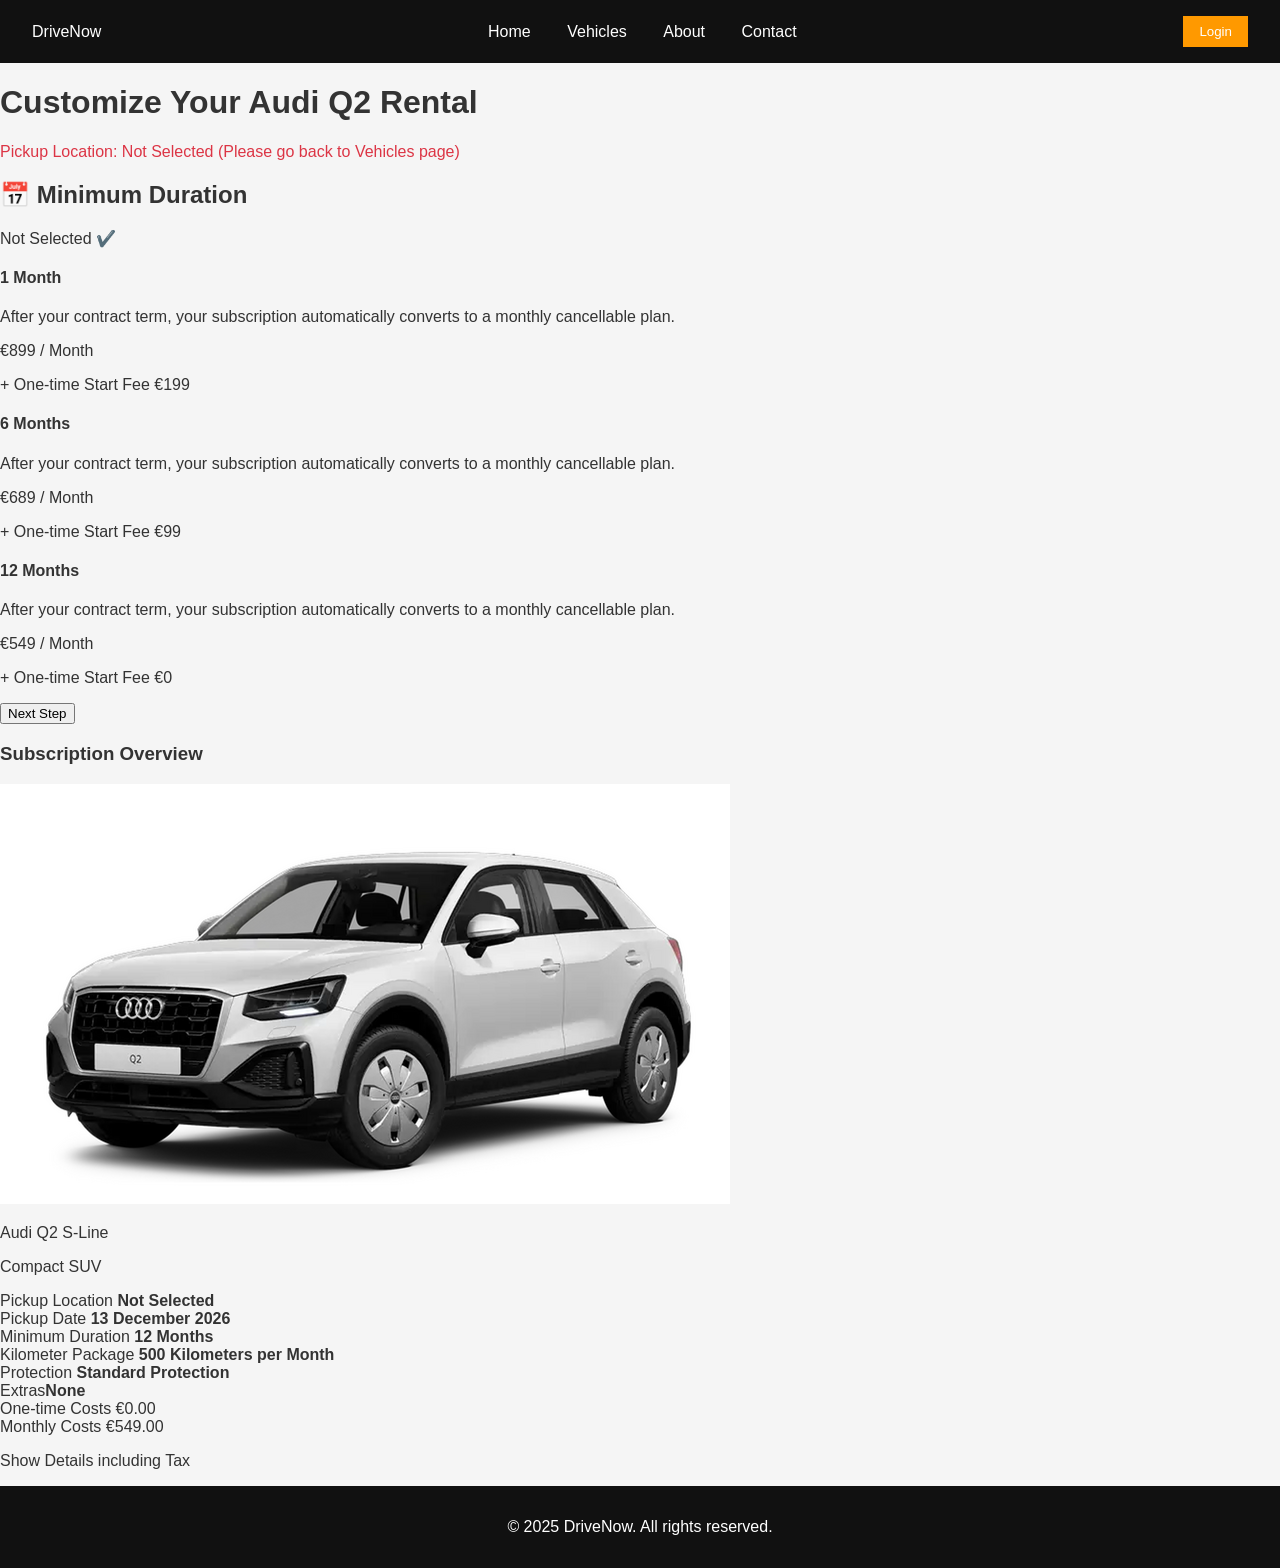
==== audi-q2.html @ 7ed9e3f1 "Latest version IT Cloud Project" ====
<!DOCTYPE html>
<html lang="en">
<head>
    <meta charset="UTF-8">
    <meta name="viewport" content="width=device-width, initial-scale=1.0">
    <link rel="stylesheet" href="main.css">
    <title>DriveNow - Customize Your Audi Q2 Rental</title>
</head>
<body>

    <header class="navbar">
        <div class="logo">DriveNow</div>
        <nav>
            <a href="index.html">Home</a>
            <a href="index.html">Vehicles</a>
            <a href="#">About</a>
            <a href="#">Contact</a>
        </nav>
        <button class="login-btn">Login</button>
    </header>

    <div class="booking-page-wrapper">
        <div class="booking-page-container">
            <div class="booking-main-content">
                <h1>Customize Your Audi Q2 Rental</h1>
                <p id="selectedLocationDisplay">
                    Pickup Location: Not Selected
                </p>

                <div class="booking-section-box" id="durationSection">
                    <div class="booking-section-header">
                        <h2><span class="icon">📅</span> Minimum Duration</h2>
                        <span id="durationCompletion" class="location-display"></span>
                        <span id="durationCheck" class="checkmark-icon" style="display: none;">✔️</span>
                    </div>
                    <div class="booking-options-grid">
                        <div class="option-card" data-duration-months="1" data-monthly-price="899" data-onetime-fee="199">
                            <h4>1 Month</h4>
                            <p>After your contract term, your subscription automatically converts to a monthly cancellable plan.</p>
                            <span class="price-tag">€899 / Month</span>
                            <p class="subtext">+ One-time Start Fee €199</p>
                        </div>
                        <div class="option-card" data-duration-months="6" data-monthly-price="689" data-onetime-fee="99">
                            <h4>6 Months</h4>
                            <p>After your contract term, your subscription automatically converts to a monthly cancellable plan.</p>
                            <span class="price-tag">€689 / Month</span>
                            <p class="subtext">+ One-time Start Fee €99</p>
                        </div>
                        <div class="option-card selected" data-duration-months="12" data-monthly-price="549" data-onetime-fee="0">
                            <h4>12 Months</h4>
                            <p>After your contract term, your subscription automatically converts to a monthly cancellable plan.</p>
                            <span class="price-tag">€549 / Month</span>
                            <p class="subtext">+ One-time Start Fee €0</p>
                        </div>
                    </div>
                    <div class="navigate-buttons">
                        <button class="next-btn" data-target-section="kilometerSection" data-current-section="durationSection">Next Step</button>
                    </div>
                </div>

                <div class="booking-section-box" id="kilometerSection" style="display: none;">
                    <div class="booking-section-header">
                        <h2><span class="icon">🛣️</span> Kilometer Package</h2>
                        <span id="kilometerCompletion" class="location-display"></span>
                        <span id="kilometerCheck" class="checkmark-icon" style="display: none;">✔️</span>
                    </div>
                    <div class="kilometer-input-group">
                        <label for="kilometerRange">Select your desired kilometers per month:</label>
                        <input type="range" id="kilometerRange" min="200" max="2000" step="50" value="500">
                        <div class="kilometer-value"><span id="currentKilometers">500</span> KM / Month</div>
                    </div>
                    <p style="font-size: 0.9em; color: #bbb; margin-top: 15px;">
                        Additional kilometers will be charged at €0.25/km. Unused kilometers do not roll over.
                    </p>
                    <div class="navigate-buttons">
                        <button class="next-btn" data-target-section="protectionSection" data-current-section="kilometerSection">Next Step</button>
                    </div>
                </div>

                <div class="booking-section-box" id="protectionSection" style="display: none;">
                    <div class="booking-section-header">
                        <h2><span class="icon">🛡️</span> Protection</h2>
                        <span id="protectionCompletion" class="location-display"></span>
                        <span id="protectionCheck" class="checkmark-icon" style="display: none;">✔️</span>
                    </div>
                    <div class="checkbox-group">
                        <label>
                            <input type="radio" name="protection" value="standard" checked data-price="0"> Standard Protection (€0 / Month)
                        </label>
                        <p class="extra-description">
                            Basic liability insurance. Damage to your vehicle will incur a deductible.
                        </p>

                        <label>
                            <input type="radio" name="protection" value="premium" data-price="29.99"> Premium Protection (€29.99 / Month)
                        </label>
                        <p class="extra-description">
                            Reduced deductible, covers minor damages, glass and tire protection.
                        </p>

                        <label>
                            <input type="radio" name="protection" value="full" data-price="59.99"> Full Protection (€59.99 / Month)
                        </label>
                        <p class="extra-description">
                            Zero deductible, comprehensive coverage for peace of mind.
                        </p>
                    </div>
                    <div class="navigate-buttons">
                        <button class="next-btn" data-target-section="extrasSection" data-current-section="protectionSection">Next Step</button>
                    </div>
                </div>

                <div class="booking-section-box" id="extrasSection" style="display: none;">
                    <div class="booking-section-header">
                        <h2><span class="icon">➕</span> Choose Your Extras</h2>
                        <span id="extrasCompletion" class="location-display"></span>
                        <span id="extrasCheck" class="checkmark-icon" style="display: none;">✔️</span>
                    </div>
                    <div class="checkbox-group">
                        <label>
                            <input type="checkbox" name="extra" value="childSeat" data-price-monthly="15" data-price-onetime="0"> Child Seat (€15 / Month)
                        </label>
                        <p class="extra-description">Suitable for children aged 1-4 years.</p>

                        <label>
                            <input type="checkbox" name="extra" value="gps" data-price-monthly="10" data-price-onetime="0"> GPS Navigation (€10 / Month)
                        </label>
                        <p class="extra-description">Pre-installed GPS system for easy navigation.</p>

                        <label>
                            <input type="checkbox" name="extra" value="winterTires" data-price-monthly="0" data-price-onetime="50"> Winter Tires (One-time €50)
                        </label>
                        <p class="extra-description">Essential for safe driving during winter months (October-March).</p>

                        <label>
                            <input type="checkbox" name="extra" value="additionalDriver" data-price-monthly="20" data-price-onetime="0"> Additional Driver (€20 / Month)
                        </label>
                        <p class="extra-description">Allows another person to drive the vehicle.</p>
                    </div>
                    <div class="navigate-buttons">
                        <button class="next-btn" id="finalBookNowBtn">Book Now</button>
                    </div>
                </div>

            </div>

            <div class="booking-summary-sidebar">
                <h3>Subscription Overview</h3>
                <div class="summary-car-details">
                    <img src="assets/AudiQ2.png" alt="Audi Q2 S-Line">
                    <div class="summary-car-info">
                        <p id="summaryCarName">Audi Q2</p>
                        <p id="summaryCarType">SUV</p>
                    </div>
                </div>

                <div class="summary-items-list">
                    <div class="summary-item">
                        <span>Pickup Location</span>
                        <strong id="summaryLocation">Berlin Friedrichshain</strong>
                    </div>
                    <div class="summary-item">
                        <span>Pickup Date</span>
                        <strong id="summaryPickupDate">08. July 2025</strong>
                    </div>
                    <div class="summary-item">
                        <span>Minimum Duration</span>
                        <strong id="summaryDuration">12 Months</strong>
                    </div>
                    <div class="summary-item">
                        <span>Kilometer Package</span>
                        <strong id="summaryKilometers">500 Kilometers per Month</strong>
                    </div>
                    <div class="summary-item">
                        <span>Protection</span>
                        <strong id="summaryProtection">Standard Protection</strong>
                    </div>
                    <div class="summary-item" id="summaryExtrasContainer">
                        <span>Extras</span><strong>None</strong>
                    </div>
                </div>

                <div class="summary-price-details">
                    <div class="total-onetime">
                        <span>One-time Costs</span>
                        <span id="summaryOneTimeCost">€0.00</span>
                    </div>
                    <div class="total-monthly">
                        <span>Monthly Costs</span>
                        <span id="summaryMonthlyCost">€549.00</span>
                    </div>
                    <p class="tax-info">Show Details including Tax</p>
                </div>
            </div>
        </div>
    </div> <footer class="footer">
        <p>© 2025 DriveNow. All rights reserved.</p>
    </footer>

    <script>
        // --- Car Specific Data (UPDATE FOR EACH CAR PAGE) ---
        const carDetails = {
            name: "Audi Q2 S-Line",
            type: "Compact SUV",
            image: "assets/AudiQ2.png",
            defaultMonthlyPrice: 549,
            defaultOnetimeFee: 0,
            kilometerPrices: {
                "200": 0, "250": 0, "300": 0, "350": 0, "400": 0, "450": 0, "500": 0,
                "550": 5, "600": 10, "650": 15, "700": 20, "750": 25, "800": 30, "850": 35, "900": 40, "950": 45, "1000": 50,
                "1050": 55, "1100": 60, "1150": 65, "1200": 70, "1250": 75, "1300": 80, "1350": 85, "1400": 90, "1450": 95, "1500": 100,
                "1550": 105, "1600": 110, "1650": 115, "1700": 120, "1750": 125, "1800": 130, "1850": 135, "1900": 140, "1950": 145, "2000": 150
            }
        };

        // --- DOM Elements ---
        const selectedLocationDisplay = document.getElementById('selectedLocationDisplay');
        const durationOptions = document.querySelectorAll('#durationSection .option-card');
        const kilometerRange = document.getElementById('kilometerRange');
        const currentKilometers = document.getElementById('currentKilometers');
        const protectionOptions = document.querySelectorAll('input[name="protection"]');
        const extraCheckboxes = document.querySelectorAll('input[name="extra"]');

        // Summary sidebar elements
        const summaryLocation = document.getElementById('summaryLocation');
        const summaryPickupDate = document.getElementById('summaryPickupDate');
        const summaryDuration = document.getElementById('summaryDuration');
        const summaryKilometers = document.getElementById('summaryKilometers');
        const summaryProtection = document.getElementById('summaryProtection');
        const summaryExtrasContainer = document.getElementById('summaryExtrasContainer');
        const summaryOneTimeCost = document.getElementById('summaryOneTimeCost');
        const summaryMonthlyCost = document.getElementById('summaryMonthlyCost');
        const summaryCarNameDisplay = document.getElementById('summaryCarName');
        const summaryCarTypeDisplay = document.getElementById('summaryCarType');
        const summaryCarImage = document.querySelector('.summary-car-details img');

        // Section Completion Elements (for checkmarks and text display)
        const completionElements = {
            duration: { text: document.getElementById('durationCompletion'), check: document.getElementById('durationCheck') },
            kilometer: { text: document.getElementById('kilometerCompletion'), check: document.getElementById('kilometerCheck') },
            protection: { text: document.getElementById('protectionCompletion'), check: document.getElementById('protectionCheck') },
            extras: { text: document.getElementById('extrasCompletion'), check: document.getElementById('extrasCheck') }
        };


        // --- Section Navigation ---
        const sections = {
            durationSection: document.getElementById('durationSection'),
            kilometerSection: document.getElementById('kilometerSection'),
            protectionSection: document.getElementById('protectionSection'),
            extrasSection: document.getElementById('extrasSection')
        };
        const nextButtons = document.querySelectorAll('.navigate-buttons .next-btn');

        // --- State Variables ---
        let currentDuration = {
            months: 12, // Default
            monthlyPrice: carDetails.defaultMonthlyPrice,
            onetimeFee: carDetails.defaultOnetimeFee
        };
        let currentKilometerPackage = {
            km: 500, // Default
            monthlyPriceIncrease: 0
        };
        let currentProtection = {
            name: "Standard Protection", // Default
            monthlyPrice: 0
        };
        let selectedExtras = []; // Stores { name, monthlyPrice, onetimePrice }

        // --- Functions ---

        function getQueryParam(param) {
            const urlParams = new URLSearchParams(window.location.search);
            return urlParams.get(param);
        }

        function updateSummary() {
            // Update car details in summary
            summaryCarNameDisplay.textContent = carDetails.name;
            summaryCarTypeDisplay.textContent = carDetails.type;
            summaryCarImage.src = carDetails.image;
            summaryCarImage.alt = carDetails.name;

            // Location & Date
            const locationParam = getQueryParam('location');
            let formattedLocation = 'Not Selected';
            if (locationParam) {
                formattedLocation = locationParam.split('-').map(word => word.charAt(0).toUpperCase() + word.slice(1)).join(' ');
                selectedLocationDisplay.textContent = `Pickup Location: ${formattedLocation}`;
                summaryLocation.textContent = formattedLocation;
            } else {
                selectedLocationDisplay.textContent = `Pickup Location: Not Selected (Please go back to Vehicles page)`;
                selectedLocationDisplay.style.color = '#dc3545';
                summaryLocation.textContent = 'Not Selected';
            }
            completionElements.duration.text.textContent = formattedLocation; // Show location in duration header


            // Set current date for pickup (dynamic, based on today + 7 days for example)
            const today = new Date();
            const pickupDate = new Date(today.getFullYear(), today.getMonth(), today.getDate() + 7);
            summaryPickupDate.textContent = pickupDate.toLocaleDateString('en-GB', { day: '2-digit', month: 'long', year: 'numeric' });


            // Duration
            summaryDuration.textContent = `${currentDuration.months} Months`;
            completionElements.duration.check.style.display = 'inline-block'; // Show checkmark when duration is selected

            // Kilometers
            summaryKilometers.textContent = `${currentKilometerPackage.km} Kilometers per Month`;
            completionElements.kilometer.text.textContent = `${currentKilometerPackage.km} KM/Month`; // Show KMs in header
            completionElements.kilometer.check.style.display = 'inline-block';

            // Protection
            summaryProtection.textContent = currentProtection.name;
            completionElements.protection.text.textContent = currentProtection.name; // Show protection in header
            completionElements.protection.check.style.display = 'inline-block';

            // Extras
            // We need to re-render the extras list inside the summary-extras-container (the <span> and <strong> tags)
            summaryExtrasContainer.innerHTML = ''; // Clear previous extras
            let totalExtrasMonthly = 0;
            let totalExtrasOnetime = 0;

            if (selectedExtras.length > 0) {
                selectedExtras.forEach(extra => {
                    const extraItem = document.createElement('div');
                    extraItem.classList.add('summary-item');
                    let priceText = '';
                    if (extra.monthlyPrice > 0) {
                        priceText += `€${extra.monthlyPrice.toFixed(2)} / Month`;
                    }
                    if (extra.onetimePrice > 0) {
                        if (priceText !== '') priceText += ' + ';
                        priceText += `€${extra.onetimePrice.toFixed(2)} One-time`;
                    }
                    extraItem.innerHTML = `<span>${extra.name}</span><strong>${priceText}</strong>`;
                    summaryExtrasContainer.appendChild(extraItem);
                    totalExtrasMonthly += extra.monthlyPrice;
                    totalExtrasOnetime += extra.onetimePrice;
                });
                completionElements.extras.text.textContent = `${selectedExtras.length} Selected`; // Show number of extras
            } else {
                 const noExtrasItem = document.createElement('div');
                 noExtrasItem.classList.add('summary-item');
                 noExtrasItem.innerHTML = `<span>Extras</span><strong>None</strong>`;
                 summaryExtrasContainer.appendChild(noExtrasItem);
                 completionElements.extras.text.textContent = 'None';
            }
            completionElements.extras.check.style.display = 'inline-block'; // Always show check for extras after interaction


            // Calculate total costs
            let totalMonthly = currentDuration.monthlyPrice + currentKilometerPackage.monthlyPriceIncrease + currentProtection.monthlyPrice + totalExtrasMonthly;
            let totalOneTime = currentDuration.onetimeFee + totalExtrasOnetime;

            summaryMonthlyCost.textContent = `€${totalMonthly.toFixed(2)}`;
            summaryOneTimeCost.textContent = `€${totalOneTime.toFixed(2)}`;
        }

        // --- Event Listeners ---

        // Duration Section
        durationOptions.forEach(card => {
            card.addEventListener('click', () => {
                durationOptions.forEach(option => option.classList.remove('selected'));
                card.classList.add('selected');

                currentDuration = {
                    months: parseInt(card.dataset.durationMonths),
                    monthlyPrice: parseFloat(card.dataset.monthlyPrice),
                    onetimeFee: parseFloat(card.dataset.onetimeFee)
                };
                updateSummary();
            });
        });

        // Kilometer Section
        kilometerRange.addEventListener('input', () => {
            const km = parseInt(kilometerRange.value);
            currentKilometers.textContent = km;
            currentKilometerPackage.km = km;
            currentKilometerPackage.monthlyPriceIncrease = carDetails.kilometerPrices[km.toString()] || 0;
            updateSummary();
        });

        // Protection Section
        protectionOptions.forEach(radio => {
            radio.addEventListener('change', () => {
                if (radio.checked) {
                    currentProtection = {
                        name: radio.parentNode.textContent.split('(')[0].trim(),
                        monthlyPrice: parseFloat(radio.dataset.price)
                    };
                    updateSummary();
                }
            });
        });

        // Extras Section
        extraCheckboxes.forEach(checkbox => {
            checkbox.addEventListener('change', () => {
                const extraName = checkbox.parentNode.textContent.split('(')[0].trim();
                const monthlyPrice = parseFloat(checkbox.dataset.priceMonthly || 0);
                const onetimePrice = parseFloat(checkbox.dataset.priceOnetime || 0);

                if (checkbox.checked) {
                    selectedExtras.push({ name: extraName, monthlyPrice, onetimePrice });
                } else {
                    selectedExtras = selectedExtras.filter(extra => extra.name !== extraName);
                }
                updateSummary();
            });
        });

        // Section Navigation
        nextButtons.forEach(button => {
            button.addEventListener('click', () => {
                const currentSectionId = button.dataset.currentSection;
                const targetSectionId = button.dataset.targetSection;

                // Hide current section box
                if (sections[currentSectionId]) {
                    sections[currentSectionId].style.display = 'none';
                }

                // Show target section box
                if (sections[targetSectionId]) {
                    sections[targetSectionId].style.display = 'block';
                }

                // If it's the final button, trigger booking confirmation
                if (button.id === 'finalBookNowBtn') {
                    const finalMonthly = parseFloat(summaryMonthlyCost.textContent.replace('€', ''));
                    const finalOnetime = parseFloat(summaryOneTimeCost.textContent.replace('€', ''));
                    const finalLocation = summaryLocation.textContent;
                    alert(`Confirming your booking for ${carDetails.name} in ${finalLocation}:\n` +
                          `Monthly Cost: €${finalMonthly.toFixed(2)}\n` +
                          `One-time Cost: €${finalOnetime.toFixed(2)}\n` +
                          `Thank you for booking with DriveNow! (This is a demo, no actual booking occurs.)`);
                }

                const bookingPageWrapper = document.querySelector('.booking-page-wrapper');
                if (bookingPageWrapper) {
                    window.scrollTo({ top: bookingPageWrapper.offsetTop, behavior: 'smooth' });
                } else {
                    window.scrollTo({ top: 0, behavior: 'smooth' });
                }
            });
        });

        // --- Initial Setup on Page Load ---
        document.addEventListener('DOMContentLoaded', () => {
            // Set initial selected option for duration
            const defaultDurationCard = document.querySelector('#durationSection .option-card.selected');
            if (defaultDurationCard) {
                currentDuration = {
                    months: parseInt(defaultDurationCard.dataset.durationMonths),
                    monthlyPrice: parseFloat(defaultDurationCard.dataset.monthlyPrice),
                    onetimeFee: parseFloat(defaultDurationCard.dataset.onetimeFee)
                };
            } else if (durationOptions.length > 0) {
                durationOptions[0].classList.add('selected');
                currentDuration = {
                    months: parseInt(durationOptions[0].dataset.durationMonths),
                    monthlyPrice: parseFloat(durationOptions[0].dataset.monthlyPrice),
                    onetimeFee: parseFloat(durationOptions[0].dataset.onetimeFee)
                };
            }

            // Ensure default kilometer is set and reflected
            const initialKm = parseInt(kilometerRange.value);
            currentKilometerPackage.km = initialKm;
            currentKilometerPackage.monthlyPriceIncrease = carDetails.kilometerPrices[initialKm.toString()] || 0;
            currentKilometers.textContent = initialKm;

            // Ensure default protection is set
            const defaultProtectionRadio = document.querySelector('input[name="protection"]:checked');
            if (defaultProtectionRadio) {
                 currentProtection = {
                    name: defaultProtectionRadio.parentNode.textContent.split('(')[0].trim(),
                    monthlyPrice: parseFloat(defaultProtectionRadio.dataset.price)
                 };
            }

            // Update summary initially with all default values
            updateSummary();
        });

    </script>
</body>
</html>
---- main.css ----
body {
    margin: 0;
    font-family: 'Segoe UI', sans-serif;
    background: #f5f5f5;
    color: #333;
  }
  
  .navbar {
    background: #111;
    color: #fff;
    display: flex;
    justify-content: space-between;
    padding: 1rem 2rem;
    align-items: center;
  }
  
  .navbar nav a {
    color: #fff;
    margin: 0 1rem;
    text-decoration: none;
  }
  
  .login-btn {
    background: #f90;
    border: none;
    padding: 0.5rem 1rem;
    color: white;
    cursor: pointer;
  }
  
  .hero {
    background: linear-gradient(to right, #2c3e50, #3498db);
    color: white;
    text-align: center;
    padding: 4rem 1rem;
  }
  
  .cta {
    background: #f90;
    border: none;
    padding: 1rem 2rem;
    font-size: 1rem;
    margin-top: 1rem;
    cursor: pointer;
  }
  
  .search-box {
    display: flex;
    gap: 1rem;
    padding: 2rem;
    justify-content: center;
    background: #fff;
  }
  
  .search-box input, .search-box select, .search-box button {
    padding: 0.5rem;
    font-size: 1rem;
  }
  
  .vehicles {
  padding: 2rem;
}

  
  .car-list {
  display: flex;
  justify-content: center;
  flex-wrap: wrap;
  gap: 2rem;
}

.car-card {
  background-color: white;
  padding: 1rem;
  border-radius: 12px;
  box-shadow: 0 4px 12px rgba(0,0,0,0.1);
  width: 250px;
  transition: transform 0.3s ease;
  text-align: center;
  display: flex;
  flex-direction: column;
}

.car-card:hover {
  transform: translateY(-5px);
}

.car-card img {
  width: 100%;
  height: auto;
  border-radius: 8px;
}

  
  .footer {
    text-align: center;
    padding: 1rem;
    background: #111;
    color: #fff;
  }
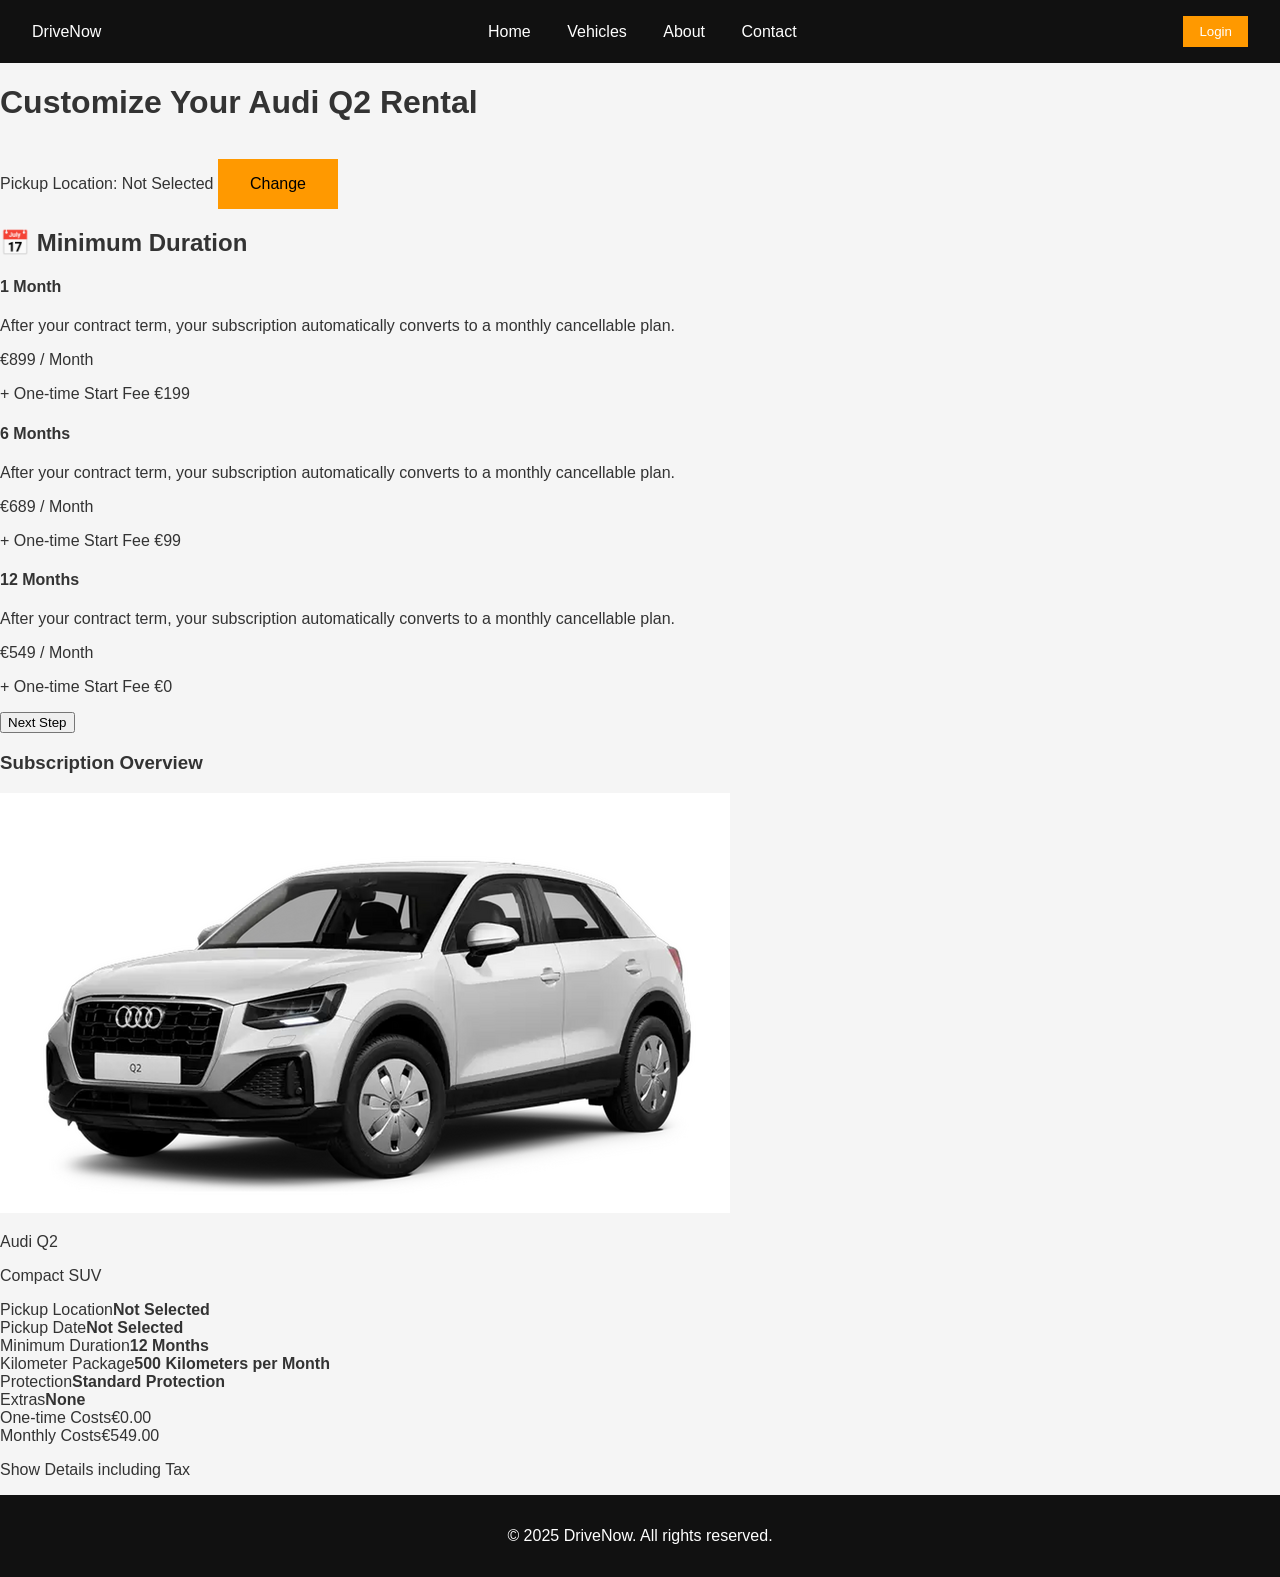
==== commit db54deb1: "new version" ====
--- a/audi-q2.html
+++ b/audi-q2.html
@@ -1,493 +1,193 @@
 <!DOCTYPE html>
 <html lang="en">
 <head>
-    <meta charset="UTF-8">
-    <meta name="viewport" content="width=device-width, initial-scale=1.0">
-    <link rel="stylesheet" href="main.css">
-    <title>DriveNow - Customize Your Audi Q2 Rental</title>
+  <meta charset="UTF-8">
+  <meta name="viewport" content="width=device-width, initial-scale=1.0">
+  <link rel="stylesheet" href="main.css">
+  <title>DriveNow – Customize Your Audi Q2 Rental</title>
 </head>
 <body>
+  <!-- NAVBAR -->
+  <header class="navbar">
+    <div class="logo">DriveNow</div>
+    <nav>
+      <a href="index.html">Home</a>
+      <a href="vehicle.html">Vehicles</a>
+      <a href="#">About</a>
+      <a href="#">Contact</a>
+    </nav>
+    <button class="login-btn">Login</button>
+  </header>
 
-    <header class="navbar">
-        <div class="logo">DriveNow</div>
-        <nav>
-            <a href="index.html">Home</a>
-            <a href="index.html">Vehicles</a>
-            <a href="#">About</a>
-            <a href="#">Contact</a>
-        </nav>
-        <button class="login-btn">Login</button>
-    </header>
+  <!-- MAIN CONTENT -->
+  <div class="booking-page-wrapper">
+    <div class="booking-page-container">
+      <div class="booking-main-content">
+        <h1>Customize Your Audi Q2 Rental</h1>
+        <div class="location-header">
+          <span id="selectedLocationDisplay" title="Click to change pickup location">Pickup Location: Not Selected</span>
+          <button id="changeLocationBtn" class="cta">Change</button>
+        </div>
 
-    <div class="booking-page-wrapper">
-        <div class="booking-page-container">
-            <div class="booking-main-content">
-                <h1>Customize Your Audi Q2 Rental</h1>
-                <p id="selectedLocationDisplay">
-                    Pickup Location: Not Selected
-                </p>
+        <!-- DURATION SECTION -->
+        <div class="booking-section-box" id="durationSection">
+          <div class="booking-section-header">
+            <h2><span class="icon">📅</span> Minimum Duration</h2>
+            <span id="durationCompletion" class="location-display"></span>
+            <span id="durationCheck" class="checkmark-icon" style="display: none;">✔️</span>
+          </div>
+          <div class="booking-options-grid">
+            <div class="option-card" data-duration-months="1" data-monthly-price="899" data-onetime-fee="199">
+              <h4>1 Month</h4>
+              <p>After your contract term, your subscription automatically converts to a monthly cancellable plan.</p>
+              <span class="price-tag">€899 / Month</span>
+              <p class="subtext">+ One-time Start Fee €199</p>
+            </div>
+            <div class="option-card" data-duration-months="6" data-monthly-price="689" data-onetime-fee="99">
+              <h4>6 Months</h4>
+              <p>After your contract term, your subscription automatically converts to a monthly cancellable plan.</p>
+              <span class="price-tag">€689 / Month</span>
+              <p class="subtext">+ One-time Start Fee €99</p>
+            </div>
+            <div class="option-card selected" data-duration-months="12" data-monthly-price="549" data-onetime-fee="0">
+              <h4>12 Months</h4>
+              <p>After your contract term, your subscription automatically converts to a monthly cancellable plan.</p>
+              <span class="price-tag">€549 / Month</span>
+              <p class="subtext">+ One-time Start Fee €0</p>
+            </div>
+          </div>
+          <div class="navigate-buttons">
+            <button class="next-btn" data-target-section="kilometerSection" data-current-section="durationSection">Next Step</button>
+          </div>
+        </div>
 
-                <div class="booking-section-box" id="durationSection">
-                    <div class="booking-section-header">
-                        <h2><span class="icon">📅</span> Minimum Duration</h2>
-                        <span id="durationCompletion" class="location-display"></span>
-                        <span id="durationCheck" class="checkmark-icon" style="display: none;">✔️</span>
-                    </div>
-                    <div class="booking-options-grid">
-                        <div class="option-card" data-duration-months="1" data-monthly-price="899" data-onetime-fee="199">
-                            <h4>1 Month</h4>
-                            <p>After your contract term, your subscription automatically converts to a monthly cancellable plan.</p>
-                            <span class="price-tag">€899 / Month</span>
-                            <p class="subtext">+ One-time Start Fee €199</p>
-                        </div>
-                        <div class="option-card" data-duration-months="6" data-monthly-price="689" data-onetime-fee="99">
-                            <h4>6 Months</h4>
-                            <p>After your contract term, your subscription automatically converts to a monthly cancellable plan.</p>
-                            <span class="price-tag">€689 / Month</span>
-                            <p class="subtext">+ One-time Start Fee €99</p>
-                        </div>
-                        <div class="option-card selected" data-duration-months="12" data-monthly-price="549" data-onetime-fee="0">
-                            <h4>12 Months</h4>
-                            <p>After your contract term, your subscription automatically converts to a monthly cancellable plan.</p>
-                            <span class="price-tag">€549 / Month</span>
-                            <p class="subtext">+ One-time Start Fee €0</p>
-                        </div>
-                    </div>
-                    <div class="navigate-buttons">
-                        <button class="next-btn" data-target-section="kilometerSection" data-current-section="durationSection">Next Step</button>
-                    </div>
-                </div>
+        <!-- KILOMETER SECTION -->
+        <div class="booking-section-box" id="kilometerSection" style="display:none;">
+          <div class="booking-section-header">
+            <h2><span class="icon">🛣️</span> Kilometer Package</h2>
+            <span id="kilometerCompletion" class="location-display"></span>
+            <span id="kilometerCheck" class="checkmark-icon" style="display: none;">✔️</span>
+          </div>
+          <div class="kilometer-input-group">
+            <label for="kilometerRange">Select your desired kilometers per month:</label>
+            <input type="range" id="kilometerRange" min="200" max="2000" step="50" value="500">
+            <div class="kilometer-value"><span id="currentKilometers">500</span> KM / Month</div>
+          </div>
+          <p style="font-size:0.9em;color:#bbb;margin-top:15px;">Additional kilometers will be charged at €0.25/km. Unused kilometers do not roll over.</p>
+          <div class="navigate-buttons">
+            <button class="next-btn" data-target-section="protectionSection" data-current-section="kilometerSection">Next Step</button>
+          </div>
+        </div>
 
-                <div class="booking-section-box" id="kilometerSection" style="display: none;">
-                    <div class="booking-section-header">
-                        <h2><span class="icon">🛣️</span> Kilometer Package</h2>
-                        <span id="kilometerCompletion" class="location-display"></span>
-                        <span id="kilometerCheck" class="checkmark-icon" style="display: none;">✔️</span>
-                    </div>
-                    <div class="kilometer-input-group">
-                        <label for="kilometerRange">Select your desired kilometers per month:</label>
-                        <input type="range" id="kilometerRange" min="200" max="2000" step="50" value="500">
-                        <div class="kilometer-value"><span id="currentKilometers">500</span> KM / Month</div>
-                    </div>
-                    <p style="font-size: 0.9em; color: #bbb; margin-top: 15px;">
-                        Additional kilometers will be charged at €0.25/km. Unused kilometers do not roll over.
-                    </p>
-                    <div class="navigate-buttons">
-                        <button class="next-btn" data-target-section="protectionSection" data-current-section="kilometerSection">Next Step</button>
-                    </div>
-                </div>
+        <!-- PROTECTION SECTION -->
+        <div class="booking-section-box" id="protectionSection" style="display:none;">
+          <div class="booking-section-header">
+            <h2><span class="icon">🛡️</span> Protection</h2>
+            <span id="protectionCompletion" class="location-display"></span>
+            <span id="protectionCheck" class="checkmark-icon" style="display: none;">✔️</span>
+          </div>
+          <div class="checkbox-group">
+            <label><input type="radio" name="protection" value="standard" checked data-price="0"> Standard Protection (€0 / Month)</label>
+            <p class="extra-description">Basic liability insurance. Damage to your vehicle will incur a deductible.</p>
+            <label><input type="radio" name="protection" value="premium" data-price="29.99"> Premium Protection (€29.99 / Month)</label>
+            <p class="extra-description">Reduced deductible, covers minor damages, glass and tire protection.</p>
+            <label><input type="radio" name="protection" value="full" data-price="59.99"> Full Protection (€59.99 / Month)</label>
+            <p class="extra-description">Zero deductible, comprehensive coverage for peace of mind.</p>
+          </div>
+          <div class="navigate-buttons">
+            <button class="next-btn" data-target-section="extrasSection" data-current-section="protectionSection">Next Step</button>
+          </div>
+        </div>
 
-                <div class="booking-section-box" id="protectionSection" style="display: none;">
-                    <div class="booking-section-header">
-                        <h2><span class="icon">🛡️</span> Protection</h2>
-                        <span id="protectionCompletion" class="location-display"></span>
-                        <span id="protectionCheck" class="checkmark-icon" style="display: none;">✔️</span>
-                    </div>
-                    <div class="checkbox-group">
-                        <label>
-                            <input type="radio" name="protection" value="standard" checked data-price="0"> Standard Protection (€0 / Month)
-                        </label>
-                        <p class="extra-description">
-                            Basic liability insurance. Damage to your vehicle will incur a deductible.
-                        </p>
+        <!-- EXTRAS SECTION -->
+        <div class="booking-section-box" id="extrasSection" style="display:none;">
+          <div class="booking-section-header">
+            <h2><span class="icon">➕</span> Choose Your Extras</h2>
+            <span id="extrasCompletion" class="location-display"></span>
+            <span id="extrasCheck" class="checkmark-icon" style="display: none;">✔️</span>
+          </div>
+          <div class="checkbox-group">
+            <label><input type="checkbox" name="extra" value="childSeat" data-price-monthly="15" data-price-onetime="0"> Child Seat (€15 / Month)</label>
+            <p class="extra-description">Suitable for children aged 1-4 years.</p>
+            <label><input type="checkbox" name="extra" value="gps" data-price-monthly="10" data-price-onetime="0"> GPS Navigation (€10 / Month)</label>
+            <p class="extra-description">Pre-installed GPS system for easy navigation.</p>
+            <label><input type="checkbox" name="extra" value="winterTires" data-price-monthly="0" data-price-onetime="50"> Winter Tires (One-time €50)</label>
+            <p class="extra-description">Essential for safe driving during winter months (October-March).</p>
+            <label><input type="checkbox" name="extra" value="additionalDriver" data-price-monthly="20" data-price-onetime="0"> Additional Driver (€20 / Month)</label>
+            <p class="extra-description">Allows another person to drive the vehicle.</p>
+          </div>
+          <div class="navigate-buttons">
+            <button class="next-btn" id="finalBookNowBtn">Book Now</button>
+          </div>
+        </div>
+      </div>
+      <!-- SUMMARY SIDEBAR -->
+      <div class="booking-summary-sidebar">
+        <h3>Subscription Overview</h3>
+        <div class="summary-car-details">
+          <img src="assets/AudiQ2.png" alt="Audi Q2 S-Line">
+          <div class="summary-car-info">
+            <p id="summaryCarName">Audi Q2</p>
+            <p id="summaryCarType">Compact SUV</p>
+          </div>
+        </div>
+        <div class="summary-items-list">
+          <div class="summary-item"><span>Pickup Location</span><strong id="summaryLocation">Not Selected</strong></div>
+          <div class="summary-item"><span>Pickup Date</span><strong id="summaryPickupDate">Not Selected</strong></div>
+          <div class="summary-item"><span>Minimum Duration</span><strong id="summaryDuration">12 Months</strong></div>
+          <div class="summary-item"><span>Kilometer Package</span><strong id="summaryKilometers">500 Kilometers per Month</strong></div>
+          <div class="summary-item"><span>Protection</span><strong id="summaryProtection">Standard Protection</strong></div>
+          <div class="summary-item" id="summaryExtrasContainer"><span>Extras</span><strong>None</strong></div>
+        </div>
+        <div class="summary-price-details">
+          <div class="total-onetime"><span>One-time Costs</span><span id="summaryOneTimeCost">€0.00</span></div>
+          <div class="total-monthly"><span>Monthly Costs</span><span id="summaryMonthlyCost">€549.00</span></div>
+          <p class="tax-info">Show Details including Tax</p>
+        </div>
+      </div>
+    </div>
+  </div>
 
-                        <label>
-                            <input type="radio" name="protection" value="premium" data-price="29.99"> Premium Protection (€29.99 / Month)
-                        </label>
-                        <p class="extra-description">
-                            Reduced deductible, covers minor damages, glass and tire protection.
-                        </p>
+  <!-- FOOTER -->
+  <footer class="footer"><p>© 2025 DriveNow. All rights reserved.</p></footer>
 
-                        <label>
-                            <input type="radio" name="protection" value="full" data-price="59.99"> Full Protection (€59.99 / Month)
-                        </label>
-                        <p class="extra-description">
-                            Zero deductible, comprehensive coverage for peace of mind.
-                        </p>
-                    </div>
-                    <div class="navigate-buttons">
-                        <button class="next-btn" data-target-section="extrasSection" data-current-section="protectionSection">Next Step</button>
-                    </div>
-                </div>
+  <!-- SLIDE-IN BOOKING PANEL -->
+  <div id="bookingModal">
+    <div class="booking-panel" role="dialog" aria-modal="true">
+      <button class="close-btn" aria-label="Close booking panel">×</button>
+      <div class="car-header">
+        <img id="modalCarImage" src="assets/AudiQ2.png" alt="Audi Q2" />
+        <h3 id="modalCarName">Audi Q2 S-Line</h3>
+      </div>
+      <form class="booking-form" id="bookingForm">
+        <div>
+          <label for="pickupLocation">Pickup location</label>
+          <select id="pickupLocation" required>
+            <option value="" disabled selected>Select a city</option>
+            <option value="berlin">Berlin</option>
+            <option value="munich">Munich</option>
+            <option value="hamburg">Hamburg</option>
+            <option value="frankfurt">Frankfurt</option>
+          </select>
+        </div>
+        <div>
+          <label for="pickupDate">Pickup date</label>
+          <input type="date" id="pickupDate" required />
+        </div>
+        <button type="submit" class="continue-btn">Save & Continue</button>
+      </form>
+    </div>
+  </div>
 
-                <div class="booking-section-box" id="extrasSection" style="display: none;">
-                    <div class="booking-section-header">
-                        <h2><span class="icon">➕</span> Choose Your Extras</h2>
-                        <span id="extrasCompletion" class="location-display"></span>
-                        <span id="extrasCheck" class="checkmark-icon" style="display: none;">✔️</span>
-                    </div>
-                    <div class="checkbox-group">
-                        <label>
-                            <input type="checkbox" name="extra" value="childSeat" data-price-monthly="15" data-price-onetime="0"> Child Seat (€15 / Month)
-                        </label>
-                        <p class="extra-description">Suitable for children aged 1-4 years.</p>
-
-                        <label>
-                            <input type="checkbox" name="extra" value="gps" data-price-monthly="10" data-price-onetime="0"> GPS Navigation (€10 / Month)
-                        </label>
-                        <p class="extra-description">Pre-installed GPS system for easy navigation.</p>
-
-                        <label>
-                            <input type="checkbox" name="extra" value="winterTires" data-price-monthly="0" data-price-onetime="50"> Winter Tires (One-time €50)
-                        </label>
-                        <p class="extra-description">Essential for safe driving during winter months (October-March).</p>
-
-                        <label>
-                            <input type="checkbox" name="extra" value="additionalDriver" data-price-monthly="20" data-price-onetime="0"> Additional Driver (€20 / Month)
-                        </label>
-                        <p class="extra-description">Allows another person to drive the vehicle.</p>
-                    </div>
-                    <div class="navigate-buttons">
-                        <button class="next-btn" id="finalBookNowBtn">Book Now</button>
-                    </div>
-                </div>
-
-            </div>
-
-            <div class="booking-summary-sidebar">
-                <h3>Subscription Overview</h3>
-                <div class="summary-car-details">
-                    <img src="assets/AudiQ2.png" alt="Audi Q2 S-Line">
-                    <div class="summary-car-info">
-                        <p id="summaryCarName">Audi Q2</p>
-                        <p id="summaryCarType">SUV</p>
-                    </div>
-                </div>
-
-                <div class="summary-items-list">
-                    <div class="summary-item">
-                        <span>Pickup Location</span>
-                        <strong id="summaryLocation">Berlin Friedrichshain</strong>
-                    </div>
-                    <div class="summary-item">
-                        <span>Pickup Date</span>
-                        <strong id="summaryPickupDate">08. July 2025</strong>
-                    </div>
-                    <div class="summary-item">
-                        <span>Minimum Duration</span>
-                        <strong id="summaryDuration">12 Months</strong>
-                    </div>
-                    <div class="summary-item">
-                        <span>Kilometer Package</span>
-                        <strong id="summaryKilometers">500 Kilometers per Month</strong>
-                    </div>
-                    <div class="summary-item">
-                        <span>Protection</span>
-                        <strong id="summaryProtection">Standard Protection</strong>
-                    </div>
-                    <div class="summary-item" id="summaryExtrasContainer">
-                        <span>Extras</span><strong>None</strong>
-                    </div>
-                </div>
-
-                <div class="summary-price-details">
-                    <div class="total-onetime">
-                        <span>One-time Costs</span>
-                        <span id="summaryOneTimeCost">€0.00</span>
-                    </div>
-                    <div class="total-monthly">
-                        <span>Monthly Costs</span>
-                        <span id="summaryMonthlyCost">€549.00</span>
-                    </div>
-                    <p class="tax-info">Show Details including Tax</p>
-                </div>
-            </div>
-        </div>
-    </div> <footer class="footer">
-        <p>© 2025 DriveNow. All rights reserved.</p>
-    </footer>
-
-    <script>
-        // --- Car Specific Data (UPDATE FOR EACH CAR PAGE) ---
-        const carDetails = {
-            name: "Audi Q2 S-Line",
-            type: "Compact SUV",
-            image: "assets/AudiQ2.png",
-            defaultMonthlyPrice: 549,
-            defaultOnetimeFee: 0,
-            kilometerPrices: {
-                "200": 0, "250": 0, "300": 0, "350": 0, "400": 0, "450": 0, "500": 0,
-                "550": 5, "600": 10, "650": 15, "700": 20, "750": 25, "800": 30, "850": 35, "900": 40, "950": 45, "1000": 50,
-                "1050": 55, "1100": 60, "1150": 65, "1200": 70, "1250": 75, "1300": 80, "1350": 85, "1400": 90, "1450": 95, "1500": 100,
-                "1550": 105, "1600": 110, "1650": 115, "1700": 120, "1750": 125, "1800": 130, "1850": 135, "1900": 140, "1950": 145, "2000": 150
-            }
-        };
-
-        // --- DOM Elements ---
-        const selectedLocationDisplay = document.getElementById('selectedLocationDisplay');
-        const durationOptions = document.querySelectorAll('#durationSection .option-card');
-        const kilometerRange = document.getElementById('kilometerRange');
-        const currentKilometers = document.getElementById('currentKilometers');
-        const protectionOptions = document.querySelectorAll('input[name="protection"]');
-        const extraCheckboxes = document.querySelectorAll('input[name="extra"]');
-
-        // Summary sidebar elements
-        const summaryLocation = document.getElementById('summaryLocation');
-        const summaryPickupDate = document.getElementById('summaryPickupDate');
-        const summaryDuration = document.getElementById('summaryDuration');
-        const summaryKilometers = document.getElementById('summaryKilometers');
-        const summaryProtection = document.getElementById('summaryProtection');
-        const summaryExtrasContainer = document.getElementById('summaryExtrasContainer');
-        const summaryOneTimeCost = document.getElementById('summaryOneTimeCost');
-        const summaryMonthlyCost = document.getElementById('summaryMonthlyCost');
-        const summaryCarNameDisplay = document.getElementById('summaryCarName');
-        const summaryCarTypeDisplay = document.getElementById('summaryCarType');
-        const summaryCarImage = document.querySelector('.summary-car-details img');
-
-        // Section Completion Elements (for checkmarks and text display)
-        const completionElements = {
-            duration: { text: document.getElementById('durationCompletion'), check: document.getElementById('durationCheck') },
-            kilometer: { text: document.getElementById('kilometerCompletion'), check: document.getElementById('kilometerCheck') },
-            protection: { text: document.getElementById('protectionCompletion'), check: document.getElementById('protectionCheck') },
-            extras: { text: document.getElementById('extrasCompletion'), check: document.getElementById('extrasCheck') }
-        };
-
-
-        // --- Section Navigation ---
-        const sections = {
-            durationSection: document.getElementById('durationSection'),
-            kilometerSection: document.getElementById('kilometerSection'),
-            protectionSection: document.getElementById('protectionSection'),
-            extrasSection: document.getElementById('extrasSection')
-        };
-        const nextButtons = document.querySelectorAll('.navigate-buttons .next-btn');
-
-        // --- State Variables ---
-        let currentDuration = {
-            months: 12, // Default
-            monthlyPrice: carDetails.defaultMonthlyPrice,
-            onetimeFee: carDetails.defaultOnetimeFee
-        };
-        let currentKilometerPackage = {
-            km: 500, // Default
-            monthlyPriceIncrease: 0
-        };
-        let currentProtection = {
-            name: "Standard Protection", // Default
-            monthlyPrice: 0
-        };
-        let selectedExtras = []; // Stores { name, monthlyPrice, onetimePrice }
-
-        // --- Functions ---
-
-        function getQueryParam(param) {
-            const urlParams = new URLSearchParams(window.location.search);
-            return urlParams.get(param);
-        }
-
-        function updateSummary() {
-            // Update car details in summary
-            summaryCarNameDisplay.textContent = carDetails.name;
-            summaryCarTypeDisplay.textContent = carDetails.type;
-            summaryCarImage.src = carDetails.image;
-            summaryCarImage.alt = carDetails.name;
-
-            // Location & Date
-            const locationParam = getQueryParam('location');
-            let formattedLocation = 'Not Selected';
-            if (locationParam) {
-                formattedLocation = locationParam.split('-').map(word => word.charAt(0).toUpperCase() + word.slice(1)).join(' ');
-                selectedLocationDisplay.textContent = `Pickup Location: ${formattedLocation}`;
-                summaryLocation.textContent = formattedLocation;
-            } else {
-                selectedLocationDisplay.textContent = `Pickup Location: Not Selected (Please go back to Vehicles page)`;
-                selectedLocationDisplay.style.color = '#dc3545';
-                summaryLocation.textContent = 'Not Selected';
-            }
-            completionElements.duration.text.textContent = formattedLocation; // Show location in duration header
-
-
-            // Set current date for pickup (dynamic, based on today + 7 days for example)
-            const today = new Date();
-            const pickupDate = new Date(today.getFullYear(), today.getMonth(), today.getDate() + 7);
-            summaryPickupDate.textContent = pickupDate.toLocaleDateString('en-GB', { day: '2-digit', month: 'long', year: 'numeric' });
-
-
-            // Duration
-            summaryDuration.textContent = `${currentDuration.months} Months`;
-            completionElements.duration.check.style.display = 'inline-block'; // Show checkmark when duration is selected
-
-            // Kilometers
-            summaryKilometers.textContent = `${currentKilometerPackage.km} Kilometers per Month`;
-            completionElements.kilometer.text.textContent = `${currentKilometerPackage.km} KM/Month`; // Show KMs in header
-            completionElements.kilometer.check.style.display = 'inline-block';
-
-            // Protection
-            summaryProtection.textContent = currentProtection.name;
-            completionElements.protection.text.textContent = currentProtection.name; // Show protection in header
-            completionElements.protection.check.style.display = 'inline-block';
-
-            // Extras
-            // We need to re-render the extras list inside the summary-extras-container (the <span> and <strong> tags)
-            summaryExtrasContainer.innerHTML = ''; // Clear previous extras
-            let totalExtrasMonthly = 0;
-            let totalExtrasOnetime = 0;
-
-            if (selectedExtras.length > 0) {
-                selectedExtras.forEach(extra => {
-                    const extraItem = document.createElement('div');
-                    extraItem.classList.add('summary-item');
-                    let priceText = '';
-                    if (extra.monthlyPrice > 0) {
-                        priceText += `€${extra.monthlyPrice.toFixed(2)} / Month`;
-                    }
-                    if (extra.onetimePrice > 0) {
-                        if (priceText !== '') priceText += ' + ';
-                        priceText += `€${extra.onetimePrice.toFixed(2)} One-time`;
-                    }
-                    extraItem.innerHTML = `<span>${extra.name}</span><strong>${priceText}</strong>`;
-                    summaryExtrasContainer.appendChild(extraItem);
-                    totalExtrasMonthly += extra.monthlyPrice;
-                    totalExtrasOnetime += extra.onetimePrice;
-                });
-                completionElements.extras.text.textContent = `${selectedExtras.length} Selected`; // Show number of extras
-            } else {
-                 const noExtrasItem = document.createElement('div');
-                 noExtrasItem.classList.add('summary-item');
-                 noExtrasItem.innerHTML = `<span>Extras</span><strong>None</strong>`;
-                 summaryExtrasContainer.appendChild(noExtrasItem);
-                 completionElements.extras.text.textContent = 'None';
-            }
-            completionElements.extras.check.style.display = 'inline-block'; // Always show check for extras after interaction
-
-
-            // Calculate total costs
-            let totalMonthly = currentDuration.monthlyPrice + currentKilometerPackage.monthlyPriceIncrease + currentProtection.monthlyPrice + totalExtrasMonthly;
-            let totalOneTime = currentDuration.onetimeFee + totalExtrasOnetime;
-
-            summaryMonthlyCost.textContent = `€${totalMonthly.toFixed(2)}`;
-            summaryOneTimeCost.textContent = `€${totalOneTime.toFixed(2)}`;
-        }
-
-        // --- Event Listeners ---
-
-        // Duration Section
-        durationOptions.forEach(card => {
-            card.addEventListener('click', () => {
-                durationOptions.forEach(option => option.classList.remove('selected'));
-                card.classList.add('selected');
-
-                currentDuration = {
-                    months: parseInt(card.dataset.durationMonths),
-                    monthlyPrice: parseFloat(card.dataset.monthlyPrice),
-                    onetimeFee: parseFloat(card.dataset.onetimeFee)
-                };
-                updateSummary();
-            });
-        });
-
-        // Kilometer Section
-        kilometerRange.addEventListener('input', () => {
-            const km = parseInt(kilometerRange.value);
-            currentKilometers.textContent = km;
-            currentKilometerPackage.km = km;
-            currentKilometerPackage.monthlyPriceIncrease = carDetails.kilometerPrices[km.toString()] || 0;
-            updateSummary();
-        });
-
-        // Protection Section
-        protectionOptions.forEach(radio => {
-            radio.addEventListener('change', () => {
-                if (radio.checked) {
-                    currentProtection = {
-                        name: radio.parentNode.textContent.split('(')[0].trim(),
-                        monthlyPrice: parseFloat(radio.dataset.price)
-                    };
-                    updateSummary();
-                }
-            });
-        });
-
-        // Extras Section
-        extraCheckboxes.forEach(checkbox => {
-            checkbox.addEventListener('change', () => {
-                const extraName = checkbox.parentNode.textContent.split('(')[0].trim();
-                const monthlyPrice = parseFloat(checkbox.dataset.priceMonthly || 0);
-                const onetimePrice = parseFloat(checkbox.dataset.priceOnetime || 0);
-
-                if (checkbox.checked) {
-                    selectedExtras.push({ name: extraName, monthlyPrice, onetimePrice });
-                } else {
-                    selectedExtras = selectedExtras.filter(extra => extra.name !== extraName);
-                }
-                updateSummary();
-            });
-        });
-
-        // Section Navigation
-        nextButtons.forEach(button => {
-            button.addEventListener('click', () => {
-                const currentSectionId = button.dataset.currentSection;
-                const targetSectionId = button.dataset.targetSection;
-
-                // Hide current section box
-                if (sections[currentSectionId]) {
-                    sections[currentSectionId].style.display = 'none';
-                }
-
-                // Show target section box
-                if (sections[targetSectionId]) {
-                    sections[targetSectionId].style.display = 'block';
-                }
-
-                // If it's the final button, trigger booking confirmation
-                if (button.id === 'finalBookNowBtn') {
-                    const finalMonthly = parseFloat(summaryMonthlyCost.textContent.replace('€', ''));
-                    const finalOnetime = parseFloat(summaryOneTimeCost.textContent.replace('€', ''));
-                    const finalLocation = summaryLocation.textContent;
-                    alert(`Confirming your booking for ${carDetails.name} in ${finalLocation}:\n` +
-                          `Monthly Cost: €${finalMonthly.toFixed(2)}\n` +
-                          `One-time Cost: €${finalOnetime.toFixed(2)}\n` +
-                          `Thank you for booking with DriveNow! (This is a demo, no actual booking occurs.)`);
-                }
-
-                const bookingPageWrapper = document.querySelector('.booking-page-wrapper');
-                if (bookingPageWrapper) {
-                    window.scrollTo({ top: bookingPageWrapper.offsetTop, behavior: 'smooth' });
-                } else {
-                    window.scrollTo({ top: 0, behavior: 'smooth' });
-                }
-            });
-        });
-
-        // --- Initial Setup on Page Load ---
-        document.addEventListener('DOMContentLoaded', () => {
-            // Set initial selected option for duration
-            const defaultDurationCard = document.querySelector('#durationSection .option-card.selected');
-            if (defaultDurationCard) {
-                currentDuration = {
-                    months: parseInt(defaultDurationCard.dataset.durationMonths),
-                    monthlyPrice: parseFloat(defaultDurationCard.dataset.monthlyPrice),
-                    onetimeFee: parseFloat(defaultDurationCard.dataset.onetimeFee)
-                };
-            } else if (durationOptions.length > 0) {
-                durationOptions[0].classList.add('selected');
-                currentDuration = {
-                    months: parseInt(durationOptions[0].dataset.durationMonths),
-                    monthlyPrice: parseFloat(durationOptions[0].dataset.monthlyPrice),
-                    onetimeFee: parseFloat(durationOptions[0].dataset.onetimeFee)
-                };
-            }
-
-            // Ensure default kilometer is set and reflected
-            const initialKm = parseInt(kilometerRange.value);
-            currentKilometerPackage.km = initialKm;
-            currentKilometerPackage.monthlyPriceIncrease = carDetails.kilometerPrices[initialKm.toString()] || 0;
-            currentKilometers.textContent = initialKm;
-
-            // Ensure default protection is set
-            const defaultProtectionRadio = document.querySelector('input[name="protection"]:checked');
-            if (defaultProtectionRadio) {
-                 currentProtection = {
-                    name: defaultProtectionRadio.parentNode.textContent.split('(')[0].trim(),
-                    monthlyPrice: parseFloat(defaultProtectionRadio.dataset.price)
-                 };
-            }
-
-            // Update summary initially with all default values
-            updateSummary();
-        });
-
-    </script>
+  <!-- SCRIPTS -->
+  <script src="main.js"></script>
+  <script>
+    // Helper to capitalise slugs
+    function formatLocation(slug) {
+      return slug.split('-').map(w => w.charAt(0).toUpperCase()+w.slice(1)).join(' ');
+    }
+    // Bind Change button
+    document.getElementById('changeLocationBtn').addEventListener('click', openBookingModal);
+  </script>
 </body>
-</html>+</html>
--- a/main.css
+++ b/main.css
@@ -1,4 +1,7 @@
-body {
+/* =========================
+   Global & Layout Styling
+   ========================= */
+   body {
     margin: 0;
     font-family: 'Segoe UI', sans-serif;
     background: #f5f5f5;
@@ -24,13 +27,13 @@
     background: #f90;
     border: none;
     padding: 0.5rem 1rem;
-    color: white;
+    color: #fff;
     cursor: pointer;
   }
   
   .hero {
     background: linear-gradient(to right, #2c3e50, #3498db);
-    color: white;
+    color: #fff;
     text-align: center;
     padding: 4rem 1rem;
   }
@@ -52,45 +55,46 @@
     background: #fff;
   }
   
-  .search-box input, .search-box select, .search-box button {
+  .search-box input,
+  .search-box select,
+  .search-box button {
     padding: 0.5rem;
     font-size: 1rem;
   }
   
   .vehicles {
-  padding: 2rem;
-}
-
+    padding: 2rem;
+  }
   
   .car-list {
-  display: flex;
-  justify-content: center;
-  flex-wrap: wrap;
-  gap: 2rem;
-}
-
-.car-card {
-  background-color: white;
-  padding: 1rem;
-  border-radius: 12px;
-  box-shadow: 0 4px 12px rgba(0,0,0,0.1);
-  width: 250px;
-  transition: transform 0.3s ease;
-  text-align: center;
-  display: flex;
-  flex-direction: column;
-}
-
-.car-card:hover {
-  transform: translateY(-5px);
-}
-
-.car-card img {
-  width: 100%;
-  height: auto;
-  border-radius: 8px;
-}
-
+    display: flex;
+    justify-content: center;
+    flex-wrap: wrap;
+    gap: 2rem;
+  }
+  
+  .car-card {
+    background: #fff;
+    padding: 1rem;
+    border-radius: 12px;
+    box-shadow: 0 4px 12px rgba(0, 0, 0, 0.1);
+    width: 250px;
+    transition: transform 0.3s ease;
+    text-align: center;
+    display: flex;
+    flex-direction: column;
+    cursor: pointer; /* make card obviously clickable */
+  }
+  
+  .car-card:hover {
+    transform: translateY(-5px);
+  }
+  
+  .car-card img {
+    width: 100%;
+    height: auto;
+    border-radius: 8px;
+  }
   
   .footer {
     text-align: center;
@@ -98,4 +102,136 @@
     background: #111;
     color: #fff;
   }
+  
+  /* =====================================================
+     Booking Slide-in Panel (replaces old plain pop-up)
+     ===================================================== */
+  
+  /* Backdrop */
+  #bookingModal {
+    display: none; /* toggled via JS */
+    position: fixed;
+    inset: 0;
+    backdrop-filter: blur(4px);
+    background: rgba(0, 0, 0, 0.55);
+    z-index: 1000;
+  }
+  
+  /* Sliding Panel */
+  .booking-panel {
+    position: absolute;
+    top: 0;
+    right: 0;
+    height: 100%;
+    width: 420px;
+    max-width: 90vw;
+    background: #fff;
+    border-radius: 24px 0 0 24px;
+    box-shadow: -6px 0 20px rgba(0, 0, 0, 0.2);
+    display: flex;
+    flex-direction: column;
+    overflow-y: auto;
+    animation: slideIn 0.45s cubic-bezier(.25, .1, .25, 1);
+  }
+  
+  @keyframes slideIn {
+    from {
+      transform: translateX(105%);
+    }
+    to {
+      transform: translateX(0);
+    }
+  }
+  
+  /* Header (vehicle image & name) */
+  .booking-panel .car-header {
+    position: relative;
+  }
+  
+  .booking-panel .car-header img {
+    width: 100%;
+    height: auto;
+    object-fit: cover;
+    border-radius: 24px 0 0 0;
+  }
+  
+  .booking-panel .car-header h3 {
+    margin: 18px 24px 8px;
+    font-size: 1.6rem;
+    font-weight: 600;
+    color: #111;
+    text-align: center;
+  }
+  
+  /* Form Styling */
+  .booking-form {
+    display: flex;
+    flex-direction: column;
+    gap: 22px;
+    padding: 0 32px 40px;
+    flex-grow: 1;
+  }
+  
+  .booking-form label {
+    font-weight: 600;
+    color: #444;
+    margin-bottom: 6px;
+  }
+  
+  .booking-form select,
+  .booking-form input[type="date"] {
+    padding: 14px 16px;
+    border: 1px solid #ddd;
+    border-radius: 10px;
+    font-size: 1rem;
+    background: #fafafa;
+  }
+  
+  /* CTA Button */
+  .booking-form .continue-btn {
+    margin-top: auto;
+    padding: 16px;
+    border: none;
+    border-radius: 9999px;
+    font-size: 1.1rem;
+    font-weight: 600;
+    letter-spacing: 0.5px;
+    color: #fff;
+    cursor: pointer;
+    background: linear-gradient(135deg, #ff7e00 0%, #ff5100 100%);
+    transition: transform 0.2s ease, box-shadow 0.3s ease;
+  }
+  
+  .booking-form .continue-btn:hover {
+    transform: translateY(-2px);
+    box-shadow: 0 8px 18px rgba(0, 0, 0, 0.15);
+  }
+  
+  /* Close Button */
+  .booking-panel .close-btn {
+    position: absolute;
+    top: 18px;
+    right: 22px;
+    background: none;
+    border: none;
+    font-size: 1.8rem;
+    line-height: 1;
+    cursor: pointer;
+    color: #666;
+  }
+  
+  .booking-panel .close-btn:hover {
+    color: #000;
+  }
+  
+  /* Responsive – full-screen on very small devices */
+  @media (max-width: 520px) {
+    .booking-panel {
+      width: 100%;
+      border-radius: 0;
+    }
+    .booking-panel .car-header img {
+      border-radius: 0;
+    }
+  }
   
